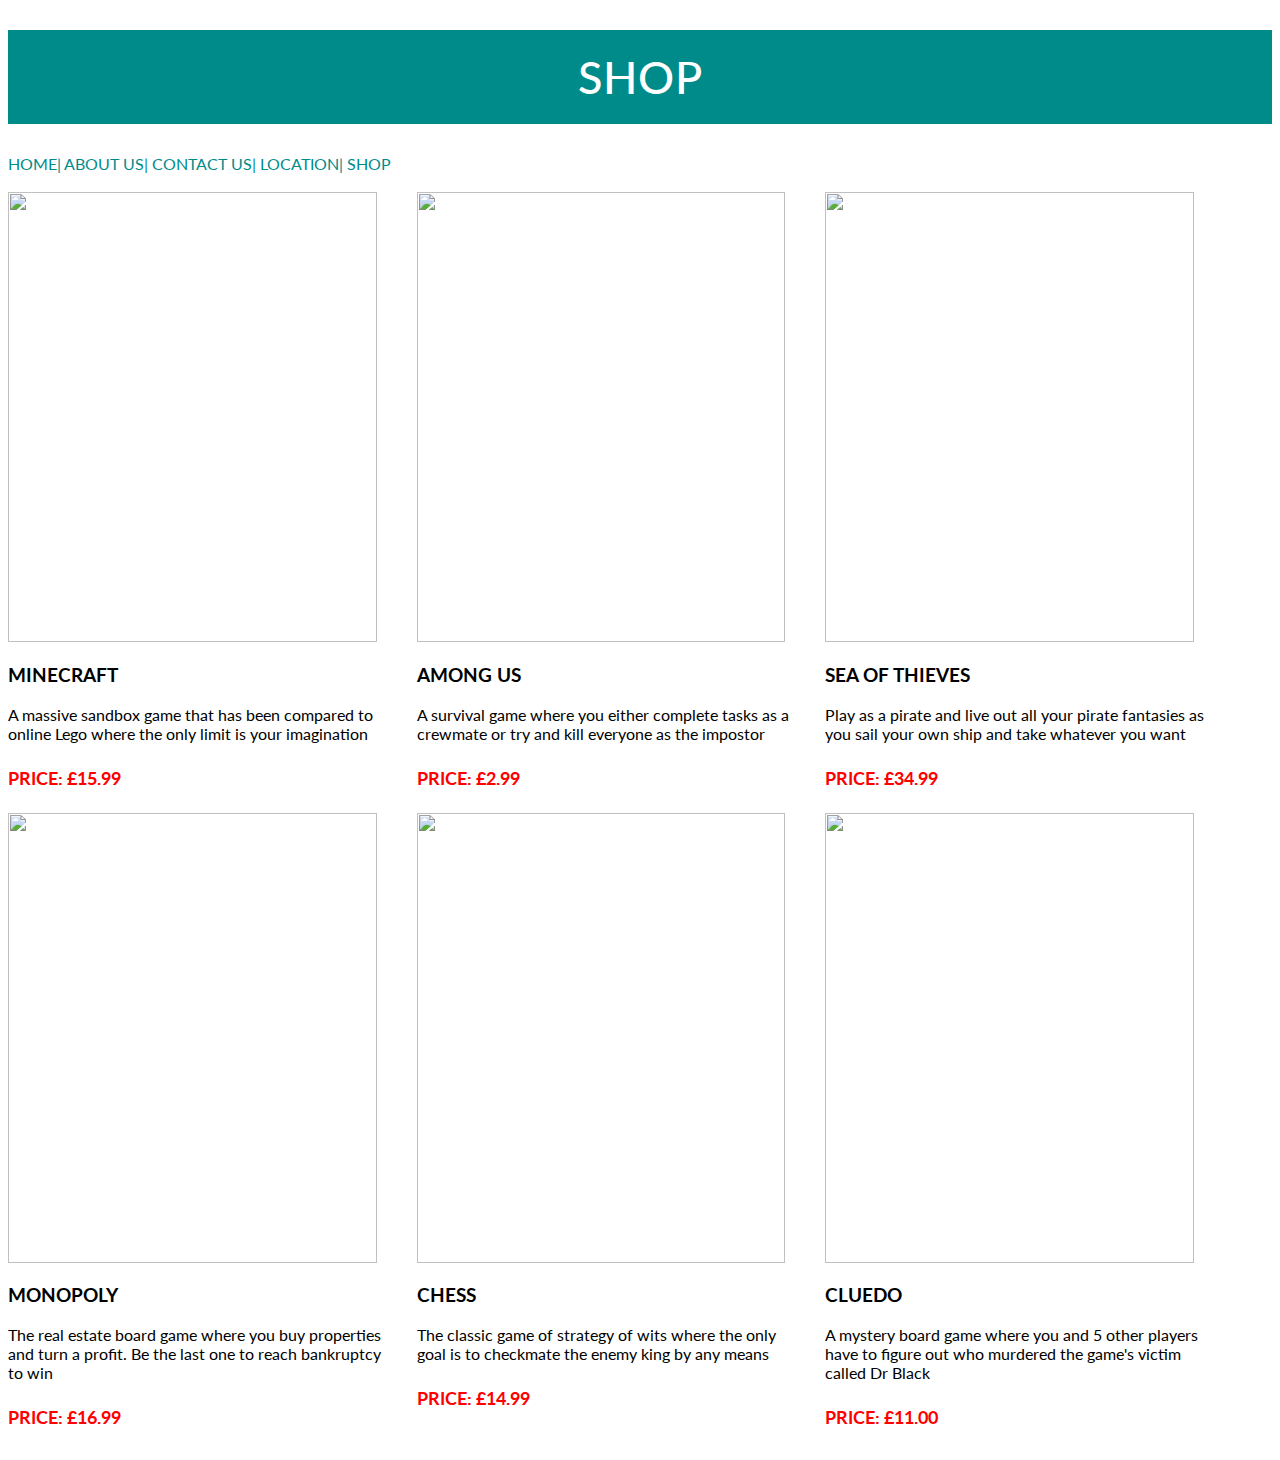
==== index.html @ f9495b67 "Add files via upload" ====
<!DOCTYPE html>
<html>
<head>
    
    <title>Shop</title>

    <link rel="preconnect" href="https://fonts.googleapis.com">
    <link rel="preconnect" href="https://fonts.gstatic.com" crossorigin>
    <link href="https://fonts.googleapis.com/css2?family=Lato:wght@100;300&display=swap" rel="stylesheet">

<link href="style.css" rel="stylesheet">

</head>

<body>
 
<h1>Shop</h1>    

<a href="Bussiness.html"> Home|</a>
<a href="Aboutus.html"> About us| </a>
<a href="Contactus.html"> Contact Us|</a>
<a href="Location.html"> Location|</a>
<a href="index.html"> Shop</a>

<br>
<br>

<!-- Row 1 of products -->

<div class="row">
   <div class="collumn">
    <img src="images/Minecraft.png">
    <h3> Minecraft </h3>
    <p> A massive sandbox game that has been compared to
     online Lego where the only limit is your imagination </p>
    <h4> Price: £15.99 </h4>
   </div>

   <div class="collumn">
    <img src="images/Among Us.png">
    <h3> Among Us </h3>
    <p> A survival game where you either complete tasks as a  
        crewmate or try and kill everyone as the impostor  </p>
    <h4> Price: £2.99 </h4>
   </div>

   <div class="collumn">
    <img src="images/Sea of Thieves.png">
    <h3> Sea of Thieves </h3>
    <p> Play as a pirate and live out all your pirate fantasies as  
        you sail your own ship and take whatever you want  </p>
    <h4> Price: £34.99 </h4>
   </div>


</div>



<!-- Row 2 of products -->

<div class="row">
    <div class="collumn">
     <img src="images/Monopoly.png">
     <h3> Monopoly </h3>
     <p> The real estate board game where you buy properties and turn a profit. Be the last one to reach bankruptcy to win </p>
     <h4> Price: £16.99 </h4>
    </div>
 
    <div class="collumn">
     <img src="images/Chess.png">
     <h3> Chess </h3>
     <p> The classic game of strategy of wits where the only goal is to checkmate the enemy king by any means </p>
     <h4> Price: £14.99 </h4>
    </div>
 
    <div class="collumn">
     <img src="images/Cluedo.png">
     <h3> Cluedo </h3>
     <p> A mystery board game where you and 5 other players have to figure out who murdered the game's victim called Dr Black  </p>
     <h4> Price: £11.00 </h4>
    </div>
    
 
 </div>
 


</body>
</html>
---- style.css ----
*{font-family: 'Lato', sans-serif;}


h1{
    text-transform: uppercase; 
    color: white ;
    background-color: darkcyan ;
    text-align: center;
    padding: 20px;
    font-weight: 500;
    font-size: 45px;
    letter-spacing: 1px;
    word-spacing: 4px;
}


h4, h3{
    text-transform: uppercase;
}

a{
    text-decoration: none;
    text-transform:uppercase;
    color:darkcyan;

}


.row:after {
    content: "" ;
    display: table;
    clear:both;
}


.collumn {
    width: 32.33%;
    float: left;
}


div > img {
  width: 95%;
  height: 450px;
}


.collumn > p {
padding-right: 20px;
}


.collumn > h4 {
    font-size: 18px;
    color: red
}

.col{
    float:left;
    width: 50%;
}

.p1{
    padding-right: 20px;
    font-size: x-large;
    padding-top: 100px;
}


.p2{
    padding-right: 20px;
    font-size: x-large;
    padding-top: 150px;
}


.p3{
    font-size: x-large;
}


.Popular{
    padding-top: 100px;
    padding-bottom: 50px;
    font-size: xx-large;
    text-align: center;
}


.Latest{
    padding-top: 10px;
    padding-bottom: 50px;
    font-size: xx-large;
    text-align: center;
}


.Store{
    font-size: x-large;
}
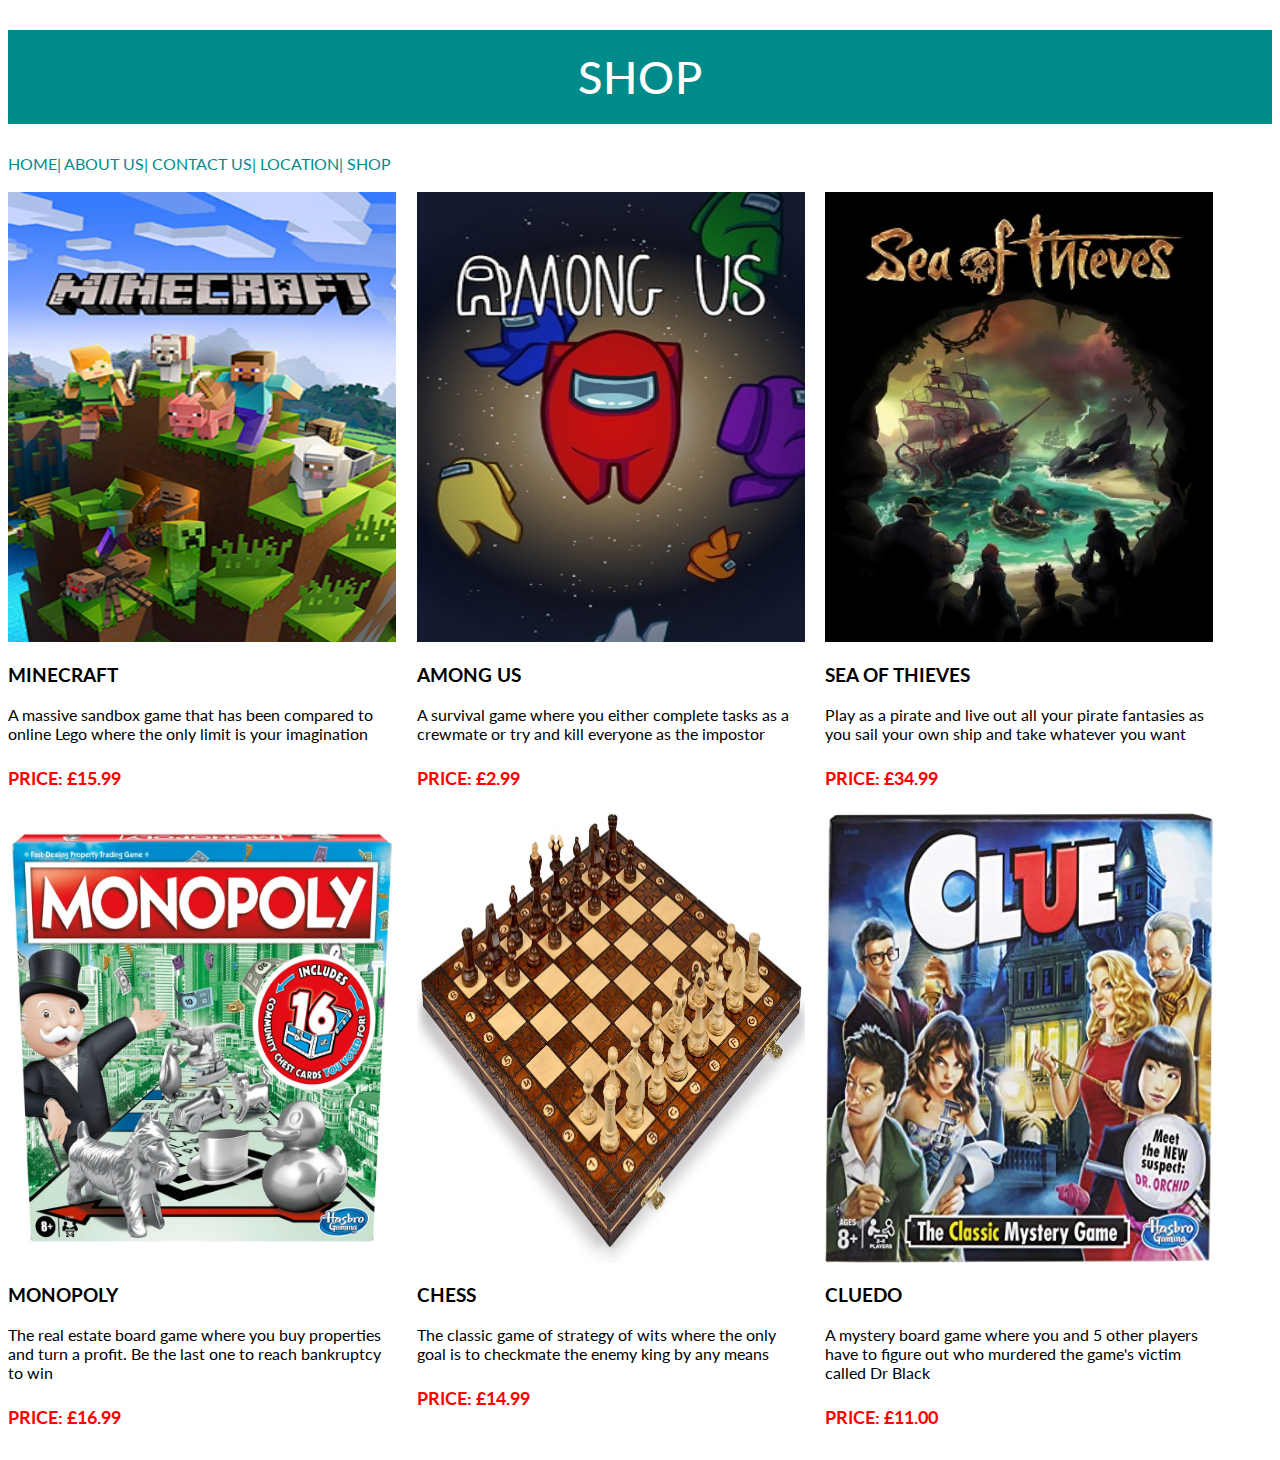
==== commit f312c0cf: "Add files via upload" ====
--- a/index.html
+++ b/index.html
@@ -29,7 +29,7 @@
 
 <div class="row">
    <div class="collumn">
-    <img src="images/Minecraft.png">
+    <img src="Images/Minecraft.png">
     <h3> Minecraft </h3>
     <p> A massive sandbox game that has been compared to
      online Lego where the only limit is your imagination </p>
@@ -37,7 +37,7 @@
    </div>
 
    <div class="collumn">
-    <img src="images/Among Us.png">
+    <img src="Images/Among Us.png">
     <h3> Among Us </h3>
     <p> A survival game where you either complete tasks as a  
         crewmate or try and kill everyone as the impostor  </p>
@@ -45,7 +45,7 @@
    </div>
 
    <div class="collumn">
-    <img src="images/Sea of Thieves.png">
+    <img src="Images/Sea of Thieves.png">
     <h3> Sea of Thieves </h3>
     <p> Play as a pirate and live out all your pirate fantasies as  
         you sail your own ship and take whatever you want  </p>
@@ -61,21 +61,21 @@
 
 <div class="row">
     <div class="collumn">
-     <img src="images/Monopoly.png">
+     <img src="Images/Monopoly.png">
      <h3> Monopoly </h3>
      <p> The real estate board game where you buy properties and turn a profit. Be the last one to reach bankruptcy to win </p>
      <h4> Price: £16.99 </h4>
     </div>
  
     <div class="collumn">
-     <img src="images/Chess.png">
+     <img src="Images/Chess.png">
      <h3> Chess </h3>
      <p> The classic game of strategy of wits where the only goal is to checkmate the enemy king by any means </p>
      <h4> Price: £14.99 </h4>
     </div>
  
     <div class="collumn">
-     <img src="images/Cluedo.png">
+     <img src="Images/Cluedo.png">
      <h3> Cluedo </h3>
      <p> A mystery board game where you and 5 other players have to figure out who murdered the game's victim called Dr Black  </p>
      <h4> Price: £11.00 </h4>
